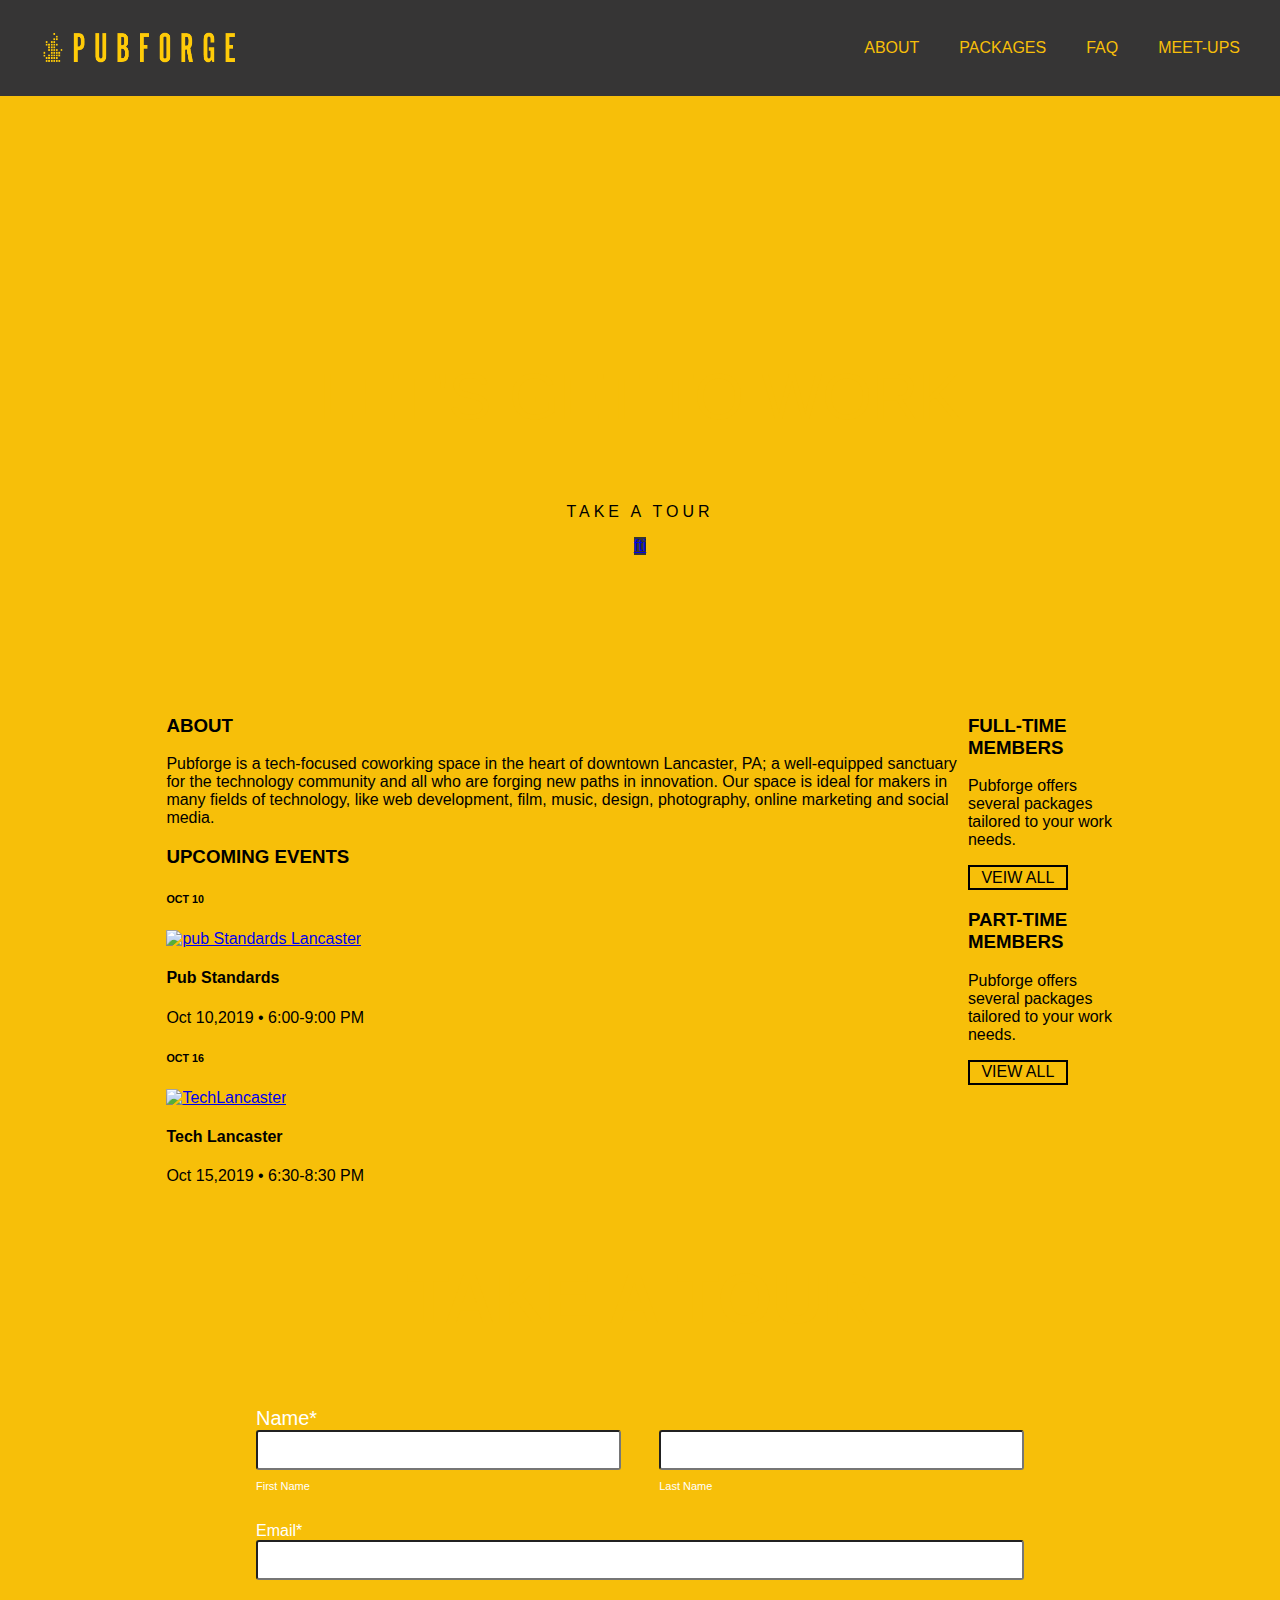
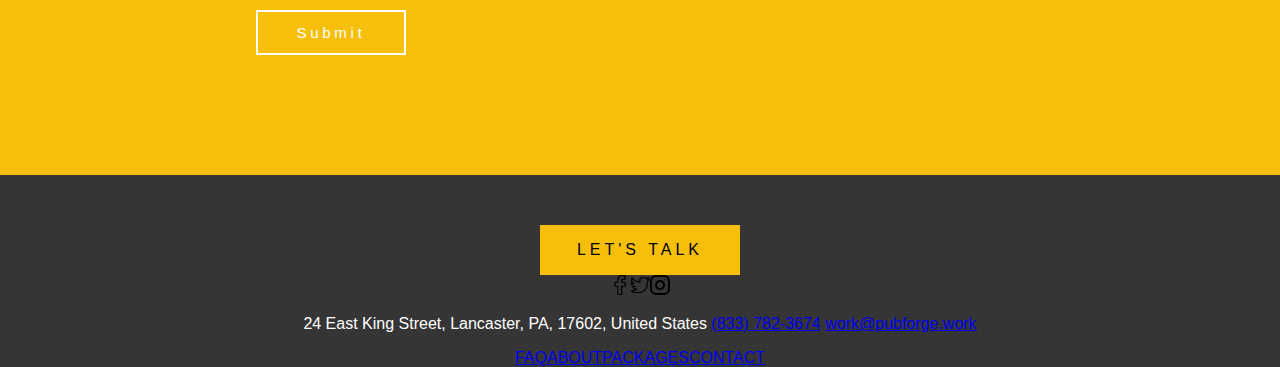
==== index.html @ 61aa287b "finnished the form" ====
<!DOCTYPE html>
<html lang="en" dir="ltr">

<head>
  <meta charset="utf-8">
  <title></title>
  <link href="styles.css" rel="stylesheet" type="text/css">
</head>

<body>
  <nav class="topbar">
    <img class="logo" src="images/Long+Logo@3x.png" alt="">
    <ul>
      <li><a href="#">ABOUT</a></li>
      <li><a href="#">PACKAGES</a></li>
      <li><a href="#">FAQ</a></li>
      <li><a href="#">MEET-UPS</a></li>
    </ul>
  </nav>
  <main>
    <header>
      <h1>INNOVATORS WANTED</h1>
      <h2>LET'S GET TO WORK</h2>
      <div class="button">
        <a href="#">TAKE A TOUR</a>
      </div>
      <nav>
        <a href="#">f</a>
        <a href="#">t</a>
        <a href="#">i</a>
      </nav>
    </header>
    <div class="container">
      <div class="main">
        <section>
          <h3>ABOUT</h3>
          <p>Pubforge is a tech-focused coworking space in the heart of downtown Lancaster, PA; a well-equipped sanctuary for the technology community and all who are forging new paths in innovation. Our space is ideal for makers in many fields of
            technology, like web development, film, music, design, photography, online marketing and social media.</p>
        </section>
        <section>
          <h3>UPCOMING EVENTS</h3>
          <div class="graphic">
            <h6>OCT <strong>10</strong></h6>
            <a href="#"><img src="https://static1.squarespace.com/static/5c8a7612a56827db3c92a75b/5c9293fe9140b744b0e29ad1/5d839ab184be497be56cc63e/1568905975398/Pub-Standards-Lancaster-min.png?format=1000w" alt="pub Standards Lancaster"></a>
          </div>
          <h4>Pub Standards</h4>
          <p>Oct 10,2019 • 6:00-9:00 PM</p>
        </section>
        <section>
          <div class="graphic">
            <h6>OCT <strong>16</strong></h6>
            <a href="#"><img src="https://static1.squarespace.com/static/5c8a7612a56827db3c92a75b/5c9293fe9140b744b0e29ad1/5d839b0a3b530747df13c1b9/1568906029673/TechLancaster_Logo.png?format=1000w" alt="TechLancaster"></a>
          </div>
          <h4>Tech Lancaster</h4>
          <p>Oct 15,2019 • 6:30-8:30 PM</p>
        </section>
      </div>
      <aside class="">
        <section>
          <h3>FULL-TIME MEMBERS</h3>
          <p>Pubforge offers several packages tailored to your work needs.</p>
          <div class="buttons">
            <a href="#">VEIW ALL</a>
          </div>
        </section>
        <section>
          <h3>PART-TIME MEMBERS</h3>
          <p>Pubforge offers several packages tailored to your work needs.</p>
          <div class="buttons">
            <a href="#">VIEW ALL</a>
          </div>
        </section>
      </aside>
    </div>
    <!-- sliding images go hear -->
  </main>
  <form class="E" action="index.html" method="post">
    <h2>TAKE A TOUR</h2>
    <div class="name">
      <div class="first">
        <label for="">Name*</label>
        <input type="text" name="" value="">
        <label for="">First Name</label>
      </div>
      <div class="last">
        <label class="placehold" for="">Sampletext</label>
        <input type="text" name="" value="">
        <label for="">Last Name</label>
      </div>
    </div>
    <div class="email">
      <label for="">Email*</label>
      <input type="text" name="" value="">
      <input type="button" name="submit" value="Submit">
    </div>
  </form>

</body>
<footer>
  <a class="button" href="#">LET'S TALK</a>
  <nav class="media">
    <a href="#"><img src="images/facebook.png" alt="facebook"></a>
  <a href="#"><img src="images/twitter.png" alt="twitter"></a>
  <a href="#"><img src="images/instagram.png" alt="instagram"></a>
  </nav>
  <p>24 East King Street, Lancaster, PA, 17602, United States
    <a href="#">(833) 782-3674</a> <a href="#">work@pubforge.work</a></p>
  <nav>
    <a href="#">FAQ</a>
    <a href="#">ABOUT</a>
    <a href="#">PACKAGES</a>
    <a href="#">CONTACT</a>
  </nav>
</footer>
</body>

</html>
---- styles.css ----
@font-face {
  font-family:'Economica';
  src:url(https://fonts.googleapis.com/css?family=Economica:400,700,700i,400i|Heebo:500,400,300,700,800);
}
* {
  box-sizing: border-box;
  font-family: Economica , arial;
}
nav {
  display: flex;
  justify-content: space-between;
  background: #363535;
}
body{
  background: #f7bf09;
  margin: 0;
}
header{
  background-image: url(https://images.squarespace-cdn.com/content/v1/5c8a7612a56827db3c92a75b/1554486845511-4EVK14CWOJJ67V549THA/[base64]/BW-07154.jpg?format=2500w);
background-repeat: no-repeat;
background-size: cover;
  margin: 0;
  display: flex;
  justify-content: center;
  align-items: center;
  flex-direction: column;

}
.button a{
  color: black;
  text-decoration: none;
}
.graphic{
position: relative;
}
.graphic a img{
width:50%;
}
li a{
  color: #f7bf09;
  text-decoration: none;
}
.button{
  background:#f7bf09;
  height: 50px;
  width: 200px;
  display:flex;
  justify-content: center;
  align-items: center;
  letter-spacing:.25em;
}
.buttons{
  background:#f7bf09;
  height: 25px;
  width: 100px;
  display:flex;
  justify-content: center;
  align-items: center;
  border: solid 2px black;
}
.buttons a{
  color: black;
  text-decoration: none;
}
form{
  display: flex;
  flex-direction: column;
  background-image: url(https://images.squarespace-cdn.com/content/v1/5c8a7612a56827db3c92a75b/1554488758907-PL0MI0H1P099LCI61LSK/[base64]/BW-07156.jpg?format=2500w);
  background-repeat: no-repeat;
  background-size: cover;
  align-items: center;
  color: white;
  padding-bottom: 50px;
}
form h2{
  color: #f7bf09;
}
.name{
  display:flex;
}
.first{
  display: flex;
  flex-direction: column;
  margin-right: 5%;
  width:100%;
}
.placehold{
  color:transparent;
}
.last{
  display: flex;
  flex-direction: column;
  width: 100%
}
.first input{
  height: 40px;
  border-radius: 3px;
}
.last input{
  height: 40px;
  border-radius: 3px;
}
.first label{
  margin-top: 10px;
  font-size: 11px;
}
.last label{
  margin-top: 10px;
  font-size: 11px;
}
.first :first-child{
  font-size: 20px;
}
.last :first-child{
  font-size: 20px;
}
.name{
  width: 60%;
}

.email{
  display:flex;
  flex-direction: column;
  width: 60%;
  margin-top: 30px;
}
.email input{
  height: 40px;
  border-radius: 3px;
}
.email :last-child{
  background: transparent;
  color: white;
  font-size: 15px;
  font-weight: lighter;
  height: 45px;
  width: 150px;
  margin-top: 30px;
  letter-spacing:.25em;
  margin-bottom: 70px;
  border-radius:0;
  border: solid 2px white;
}
footer{
  background-color: #363535;
  padding-top:50px;
  color:white;
  display:flex;
  flex-direction: column;
  align-items: center;
}
footer .button{
  color:black;
  text-decoration: none;
  letter-spacing: .25em;
}
footer .media a img{
  height: 20px;

}
@media all and (min-width: 690px) {
  .container{
    padding-right: 13%;
    padding-left: 13%;
  }
  .logo {
    width: 200px;
    height: 40px;
    margin-left: 40px;
  }
  .topbar{
    height: 6rem;
    align-items: center;
    margin: 0;
  }
  nav ul {
    display: flex;
  }
  li {
    list-style-type: none;
    margin-left: 40px;
  }
ul:last-child{
  margin-right:40px;
}
  header{
    height: 600px;
  }
  header h1{
    font-size: 1.75rem;
    font-weight: normal;
    color:#f7bf09;
    letter-spacing:.25em;
    font-family: Economica arial;
  }
  header h2{
    font-size: 4rem;
    font-weight: 400;
    color:#f7bf09;
  }
  .container{
    display: flex;
  }
  form h2{
    font-size: 70px;
  }
}
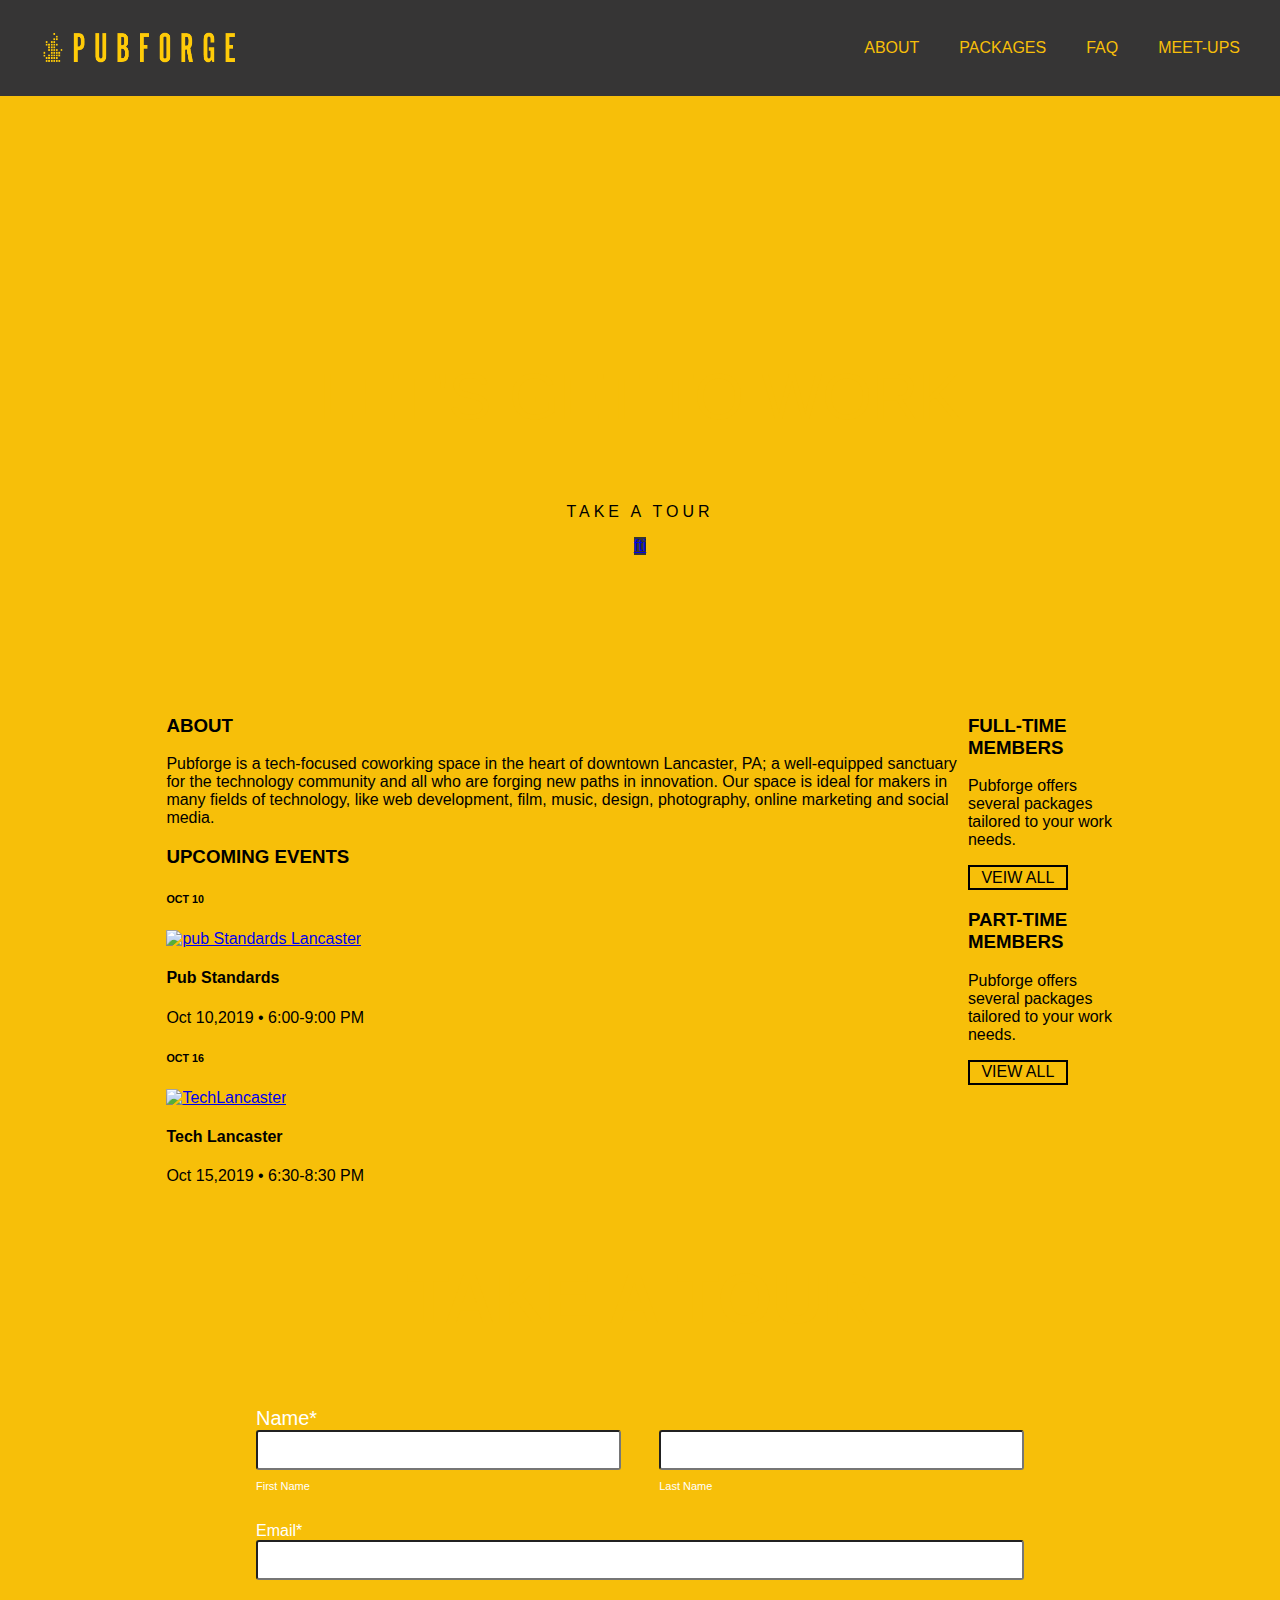
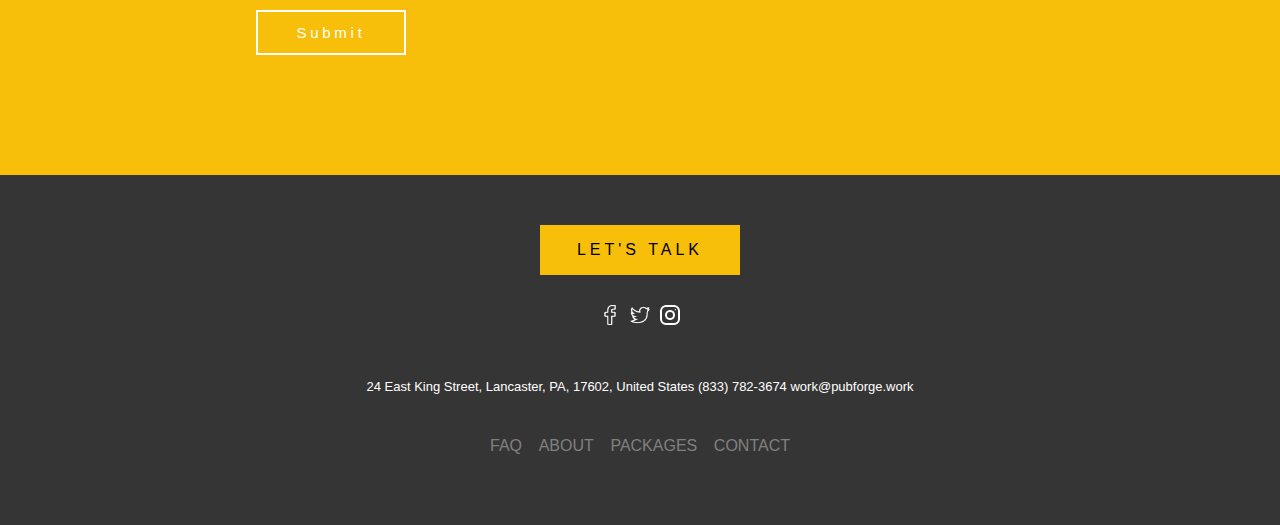
==== commit ca4b4e67: "finished the footer" ====
--- a/index.html
+++ b/index.html
@@ -100,12 +100,12 @@
   <a class="button" href="#">LET'S TALK</a>
   <nav class="media">
     <a href="#"><img src="images/facebook.png" alt="facebook"></a>
-  <a href="#"><img src="images/twitter.png" alt="twitter"></a>
-  <a href="#"><img src="images/instagram.png" alt="instagram"></a>
+    <a href="#"><img src="images/twitter.png" alt="twitter"></a>
+    <a href="#"><img src="images/instagram.png" alt="instagram"></a>
   </nav>
   <p>24 East King Street, Lancaster, PA, 17602, United States
     <a href="#">(833) 782-3674</a> <a href="#">work@pubforge.work</a></p>
-  <nav>
+  <nav class="links">
     <a href="#">FAQ</a>
     <a href="#">ABOUT</a>
     <a href="#">PACKAGES</a>
--- a/styles.css
+++ b/styles.css
@@ -156,8 +156,31 @@
 }
 footer .media a img{
   height: 20px;
+  filter: invert(100%);
+  margin-top:30px;
+  margin-right: 5px;
+  margin-left: 5px;
+}
+footer p{
+  margin-top: 50px;
+  font-size: 13px;
+}
+footer p a{
+  color: white;
+  text-decoration:none;
+}
+footer .links{
+  margin-top: 30px;
+  margin-bottom: 70px;
+  display: flex;
+  justify-content: space-between;
+  width: 300px;
+}
+footer .links a{
+  color: grey;
+  text-decoration: none;
+}
 
-}
 @media all and (min-width: 690px) {
   .container{
     padding-right: 13%;
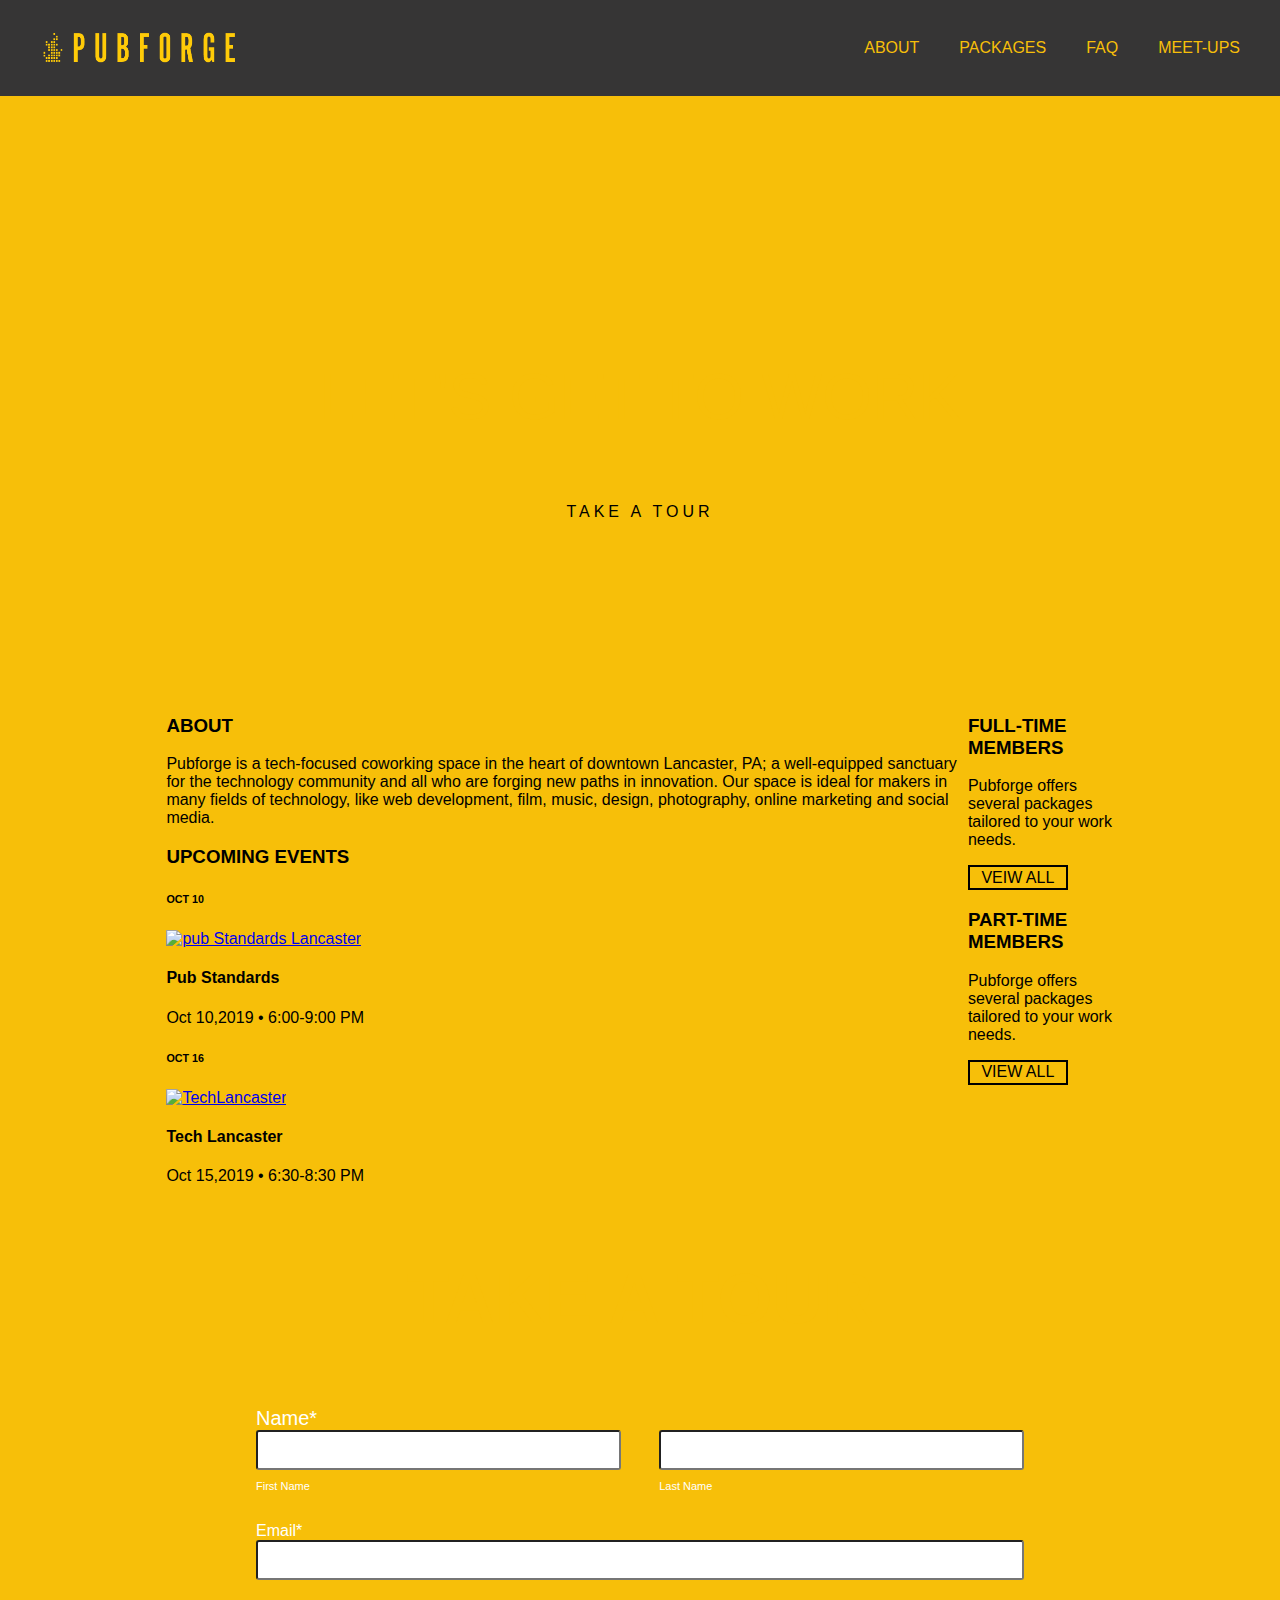
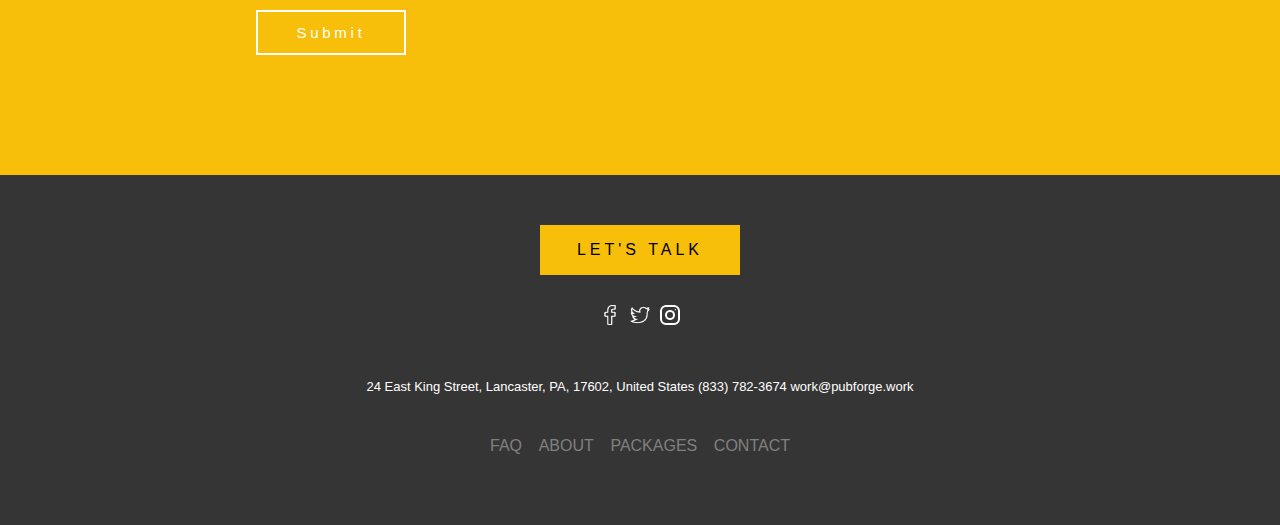
==== commit 7aaf160a: "E" ====
--- a/index.html
+++ b/index.html
@@ -25,9 +25,9 @@
         <a href="#">TAKE A TOUR</a>
       </div>
       <nav>
-        <a href="#">f</a>
-        <a href="#">t</a>
-        <a href="#">i</a>
+        <a href="#"><img src="" alt=""></a>
+        <a href="#"><img src="" alt=""></a>
+        <a href="#"><img src="" alt=""></a>
       </nav>
     </header>
     <div class="container">
--- a/styles.css
+++ b/styles.css
@@ -1,10 +1,10 @@
 @font-face {
   font-family:'Economica';
-  src:url(https://fonts.googleapis.com/css?family=Economica:400,700,700i,400i|Heebo:500,400,300,700,800);
+  src:url(font/economic.css);
 }
 * {
   box-sizing: border-box;
-  font-family: Economica , arial;
+  font-family: arial;
 }
 nav {
   display: flex;
@@ -17,14 +17,13 @@
 }
 header{
   background-image: url(https://images.squarespace-cdn.com/content/v1/5c8a7612a56827db3c92a75b/1554486845511-4EVK14CWOJJ67V549THA/[base64]/BW-07154.jpg?format=2500w);
-background-repeat: no-repeat;
-background-size: cover;
+  background-repeat: no-repeat;
+  background-size: cover;
   margin: 0;
   display: flex;
   justify-content: center;
   align-items: center;
   flex-direction: column;
-
 }
 .button a{
   color: black;
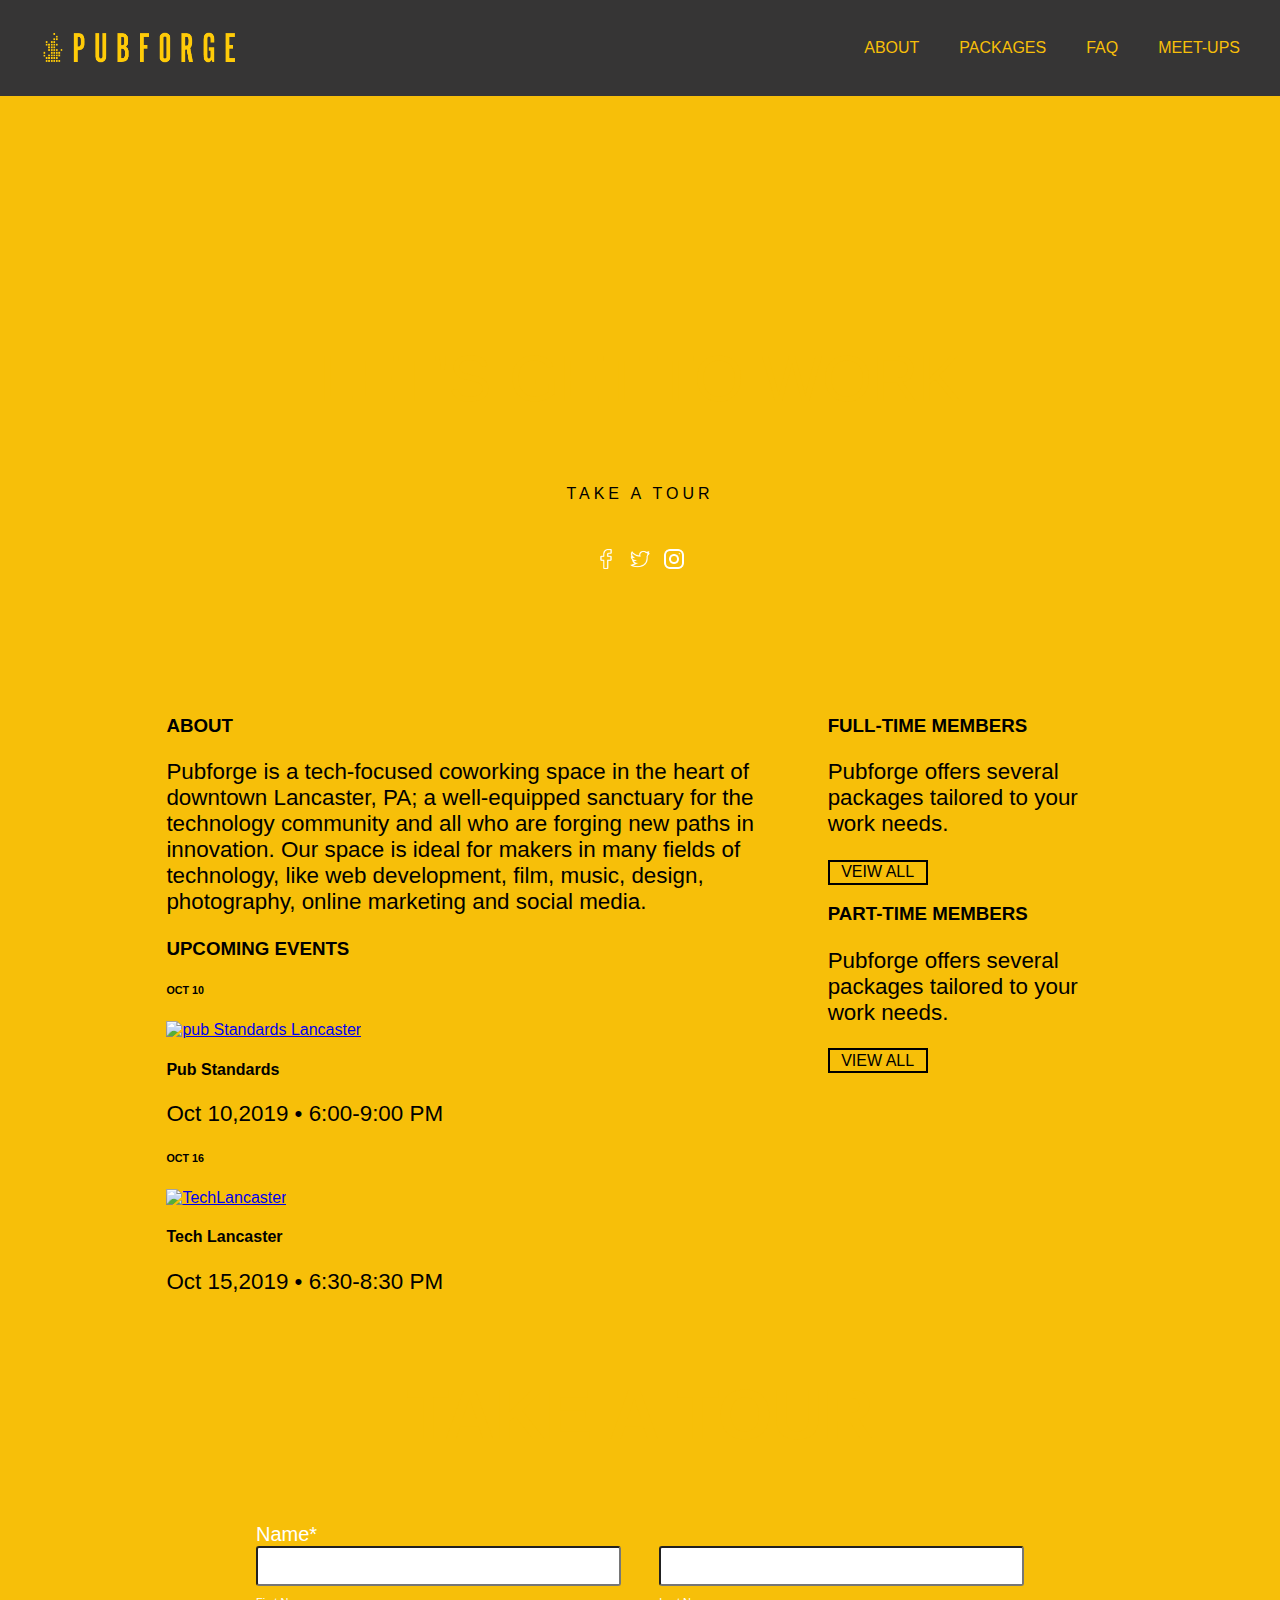
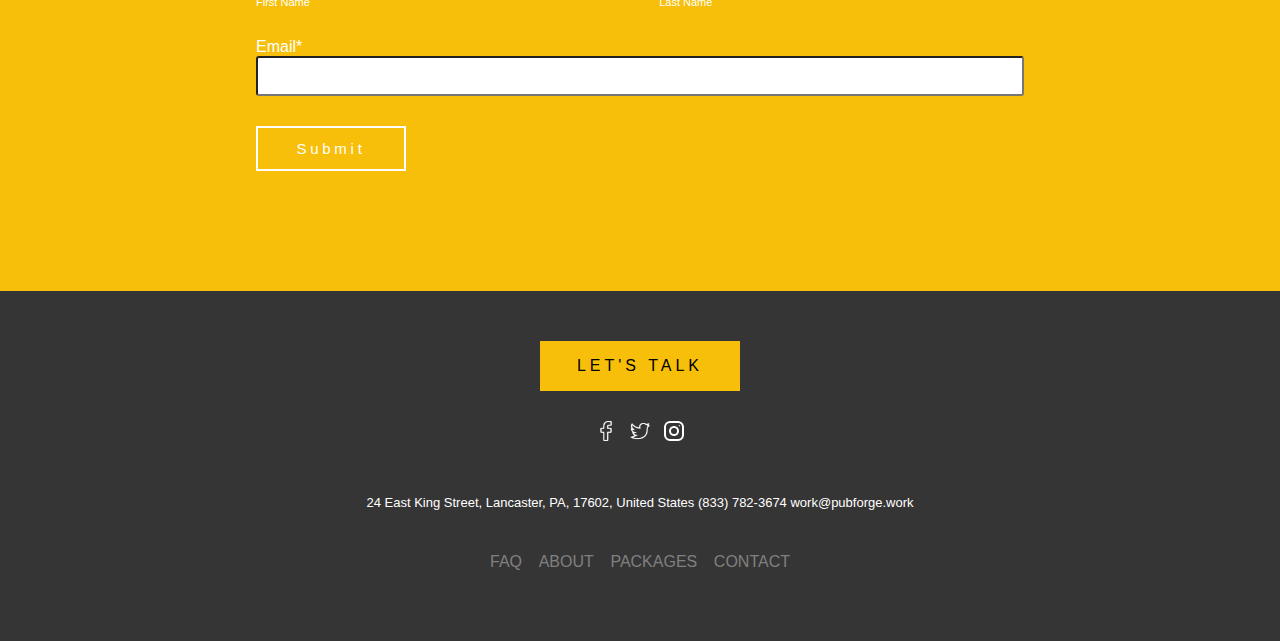
==== commit f0227509: "fixed things on this day" ====
--- a/index.html
+++ b/index.html
@@ -24,10 +24,10 @@
       <div class="button">
         <a href="#">TAKE A TOUR</a>
       </div>
-      <nav>
-        <a href="#"><img src="" alt=""></a>
-        <a href="#"><img src="" alt=""></a>
-        <a href="#"><img src="" alt=""></a>
+      <nav class="media">
+        <a href="#"><img src="images/facebook.png" alt="facebook"></a>
+        <a href="#"><img src="images/twitter.png" alt="twitter"></a>
+        <a href="#"><img src="images/instagram.png" alt="instagram"></a>
       </nav>
     </header>
     <div class="container">
--- a/styles.css
+++ b/styles.css
@@ -6,7 +6,10 @@
   box-sizing: border-box;
   font-family: arial;
 }
-nav {
+p{
+  font-size: 1.40em;
+}
+.topbar{
   display: flex;
   justify-content: space-between;
   background: #363535;
@@ -153,7 +156,7 @@
   text-decoration: none;
   letter-spacing: .25em;
 }
-footer .media a img{
+ .media a img{
   height: 20px;
   filter: invert(100%);
   margin-top:30px;
@@ -179,8 +182,6 @@
   color: grey;
   text-decoration: none;
 }
-
-@media all and (min-width: 690px) {
   .container{
     padding-right: 13%;
     padding-left: 13%;
@@ -198,13 +199,13 @@
   nav ul {
     display: flex;
   }
-  li {
+  li{
     list-style-type: none;
     margin-left: 40px;
   }
-ul:last-child{
+  ul:last-child{
   margin-right:40px;
-}
+  }
   header{
     height: 600px;
   }
@@ -226,4 +227,12 @@
   form h2{
     font-size: 70px;
   }
-}
+  aside{
+
+  }
+  .main{
+    width:150%;
+  }
+  .container{
+    width:100%
+  }
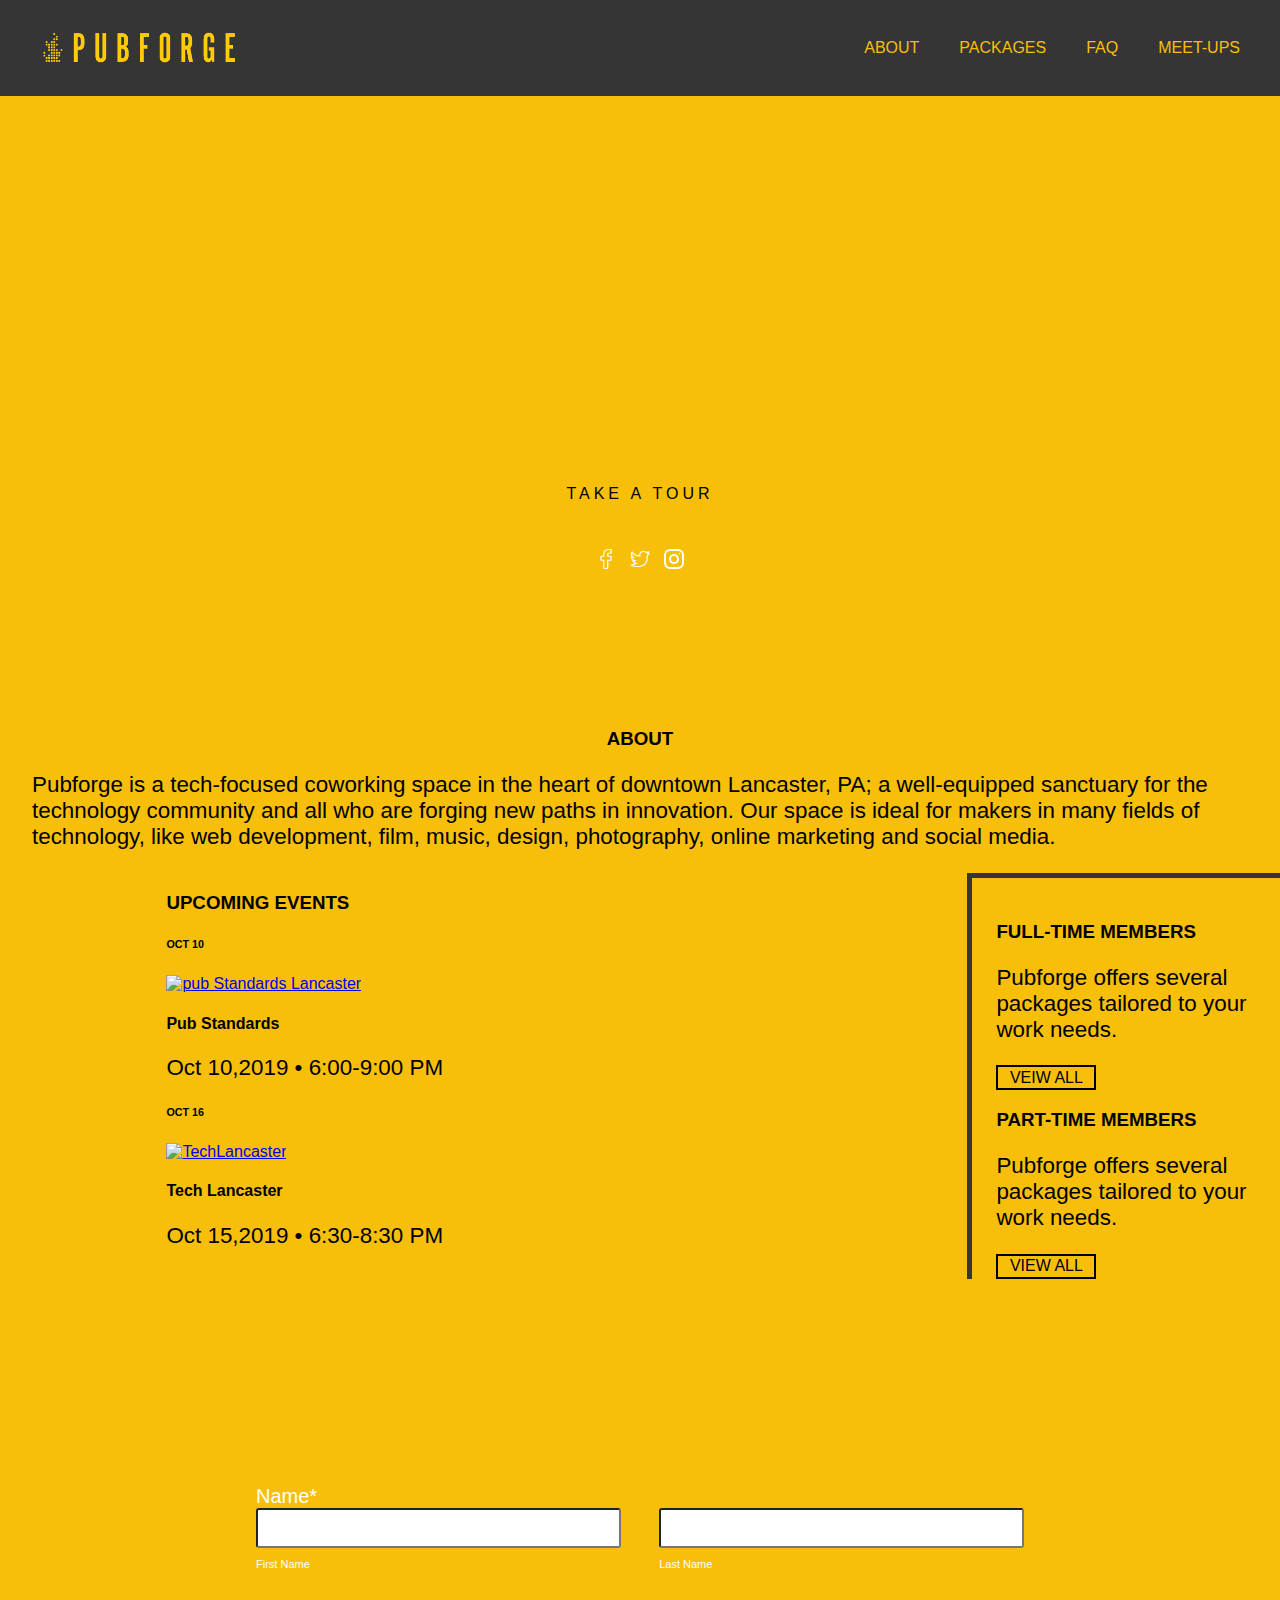
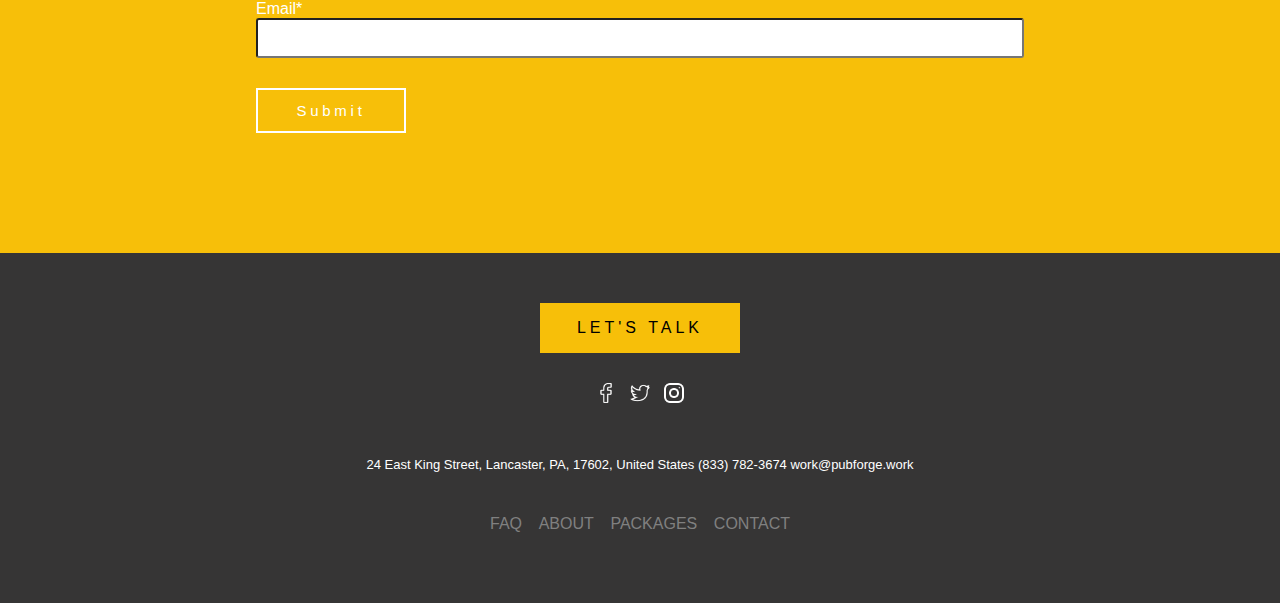
==== commit f3de9157: "made the about above nd alone" ====
--- a/index.html
+++ b/index.html
@@ -30,13 +30,13 @@
         <a href="#"><img src="images/instagram.png" alt="instagram"></a>
       </nav>
     </header>
+    <section class="about">
+      <h3>ABOUT</h3>
+      <p>Pubforge is a tech-focused coworking space in the heart of downtown Lancaster, PA; a well-equipped sanctuary for the technology community and all who are forging new paths in innovation. Our space is ideal for makers in many fields of
+        technology, like web development, film, music, design, photography, online marketing and social media.</p>
+      </section>
     <div class="container">
       <div class="main">
-        <section>
-          <h3>ABOUT</h3>
-          <p>Pubforge is a tech-focused coworking space in the heart of downtown Lancaster, PA; a well-equipped sanctuary for the technology community and all who are forging new paths in innovation. Our space is ideal for makers in many fields of
-            technology, like web development, film, music, design, photography, online marketing and social media.</p>
-        </section>
         <section>
           <h3>UPCOMING EVENTS</h3>
           <div class="graphic">
@@ -113,5 +113,4 @@
   </nav>
 </footer>
 </body>
-
 </html>
--- a/styles.css
+++ b/styles.css
@@ -183,7 +183,6 @@
   text-decoration: none;
 }
   .container{
-    padding-right: 13%;
     padding-left: 13%;
   }
   .logo {
@@ -227,12 +226,26 @@
   form h2{
     font-size: 70px;
   }
-  aside{
-
+  .container{
+    width:100%
   }
   .main{
     width:150%;
-  }
-  .container{
-    width:100%
-  }
+    margin-right: 30px;
+  }
+  /* this is remix stuff*/
+  aside{
+    border-left: thick solid #363535;
+    border-top: thick solid #363535;
+    padding-left: 1.5rem;
+    padding-top: 1.5rem;
+  }
+  .about{
+    display: flex;
+    flex-direction: column;
+    margin: 2rem 2rem 0 2rem;
+  }
+.about h3{
+  align-self: center;
+  margin: 0;
+}
